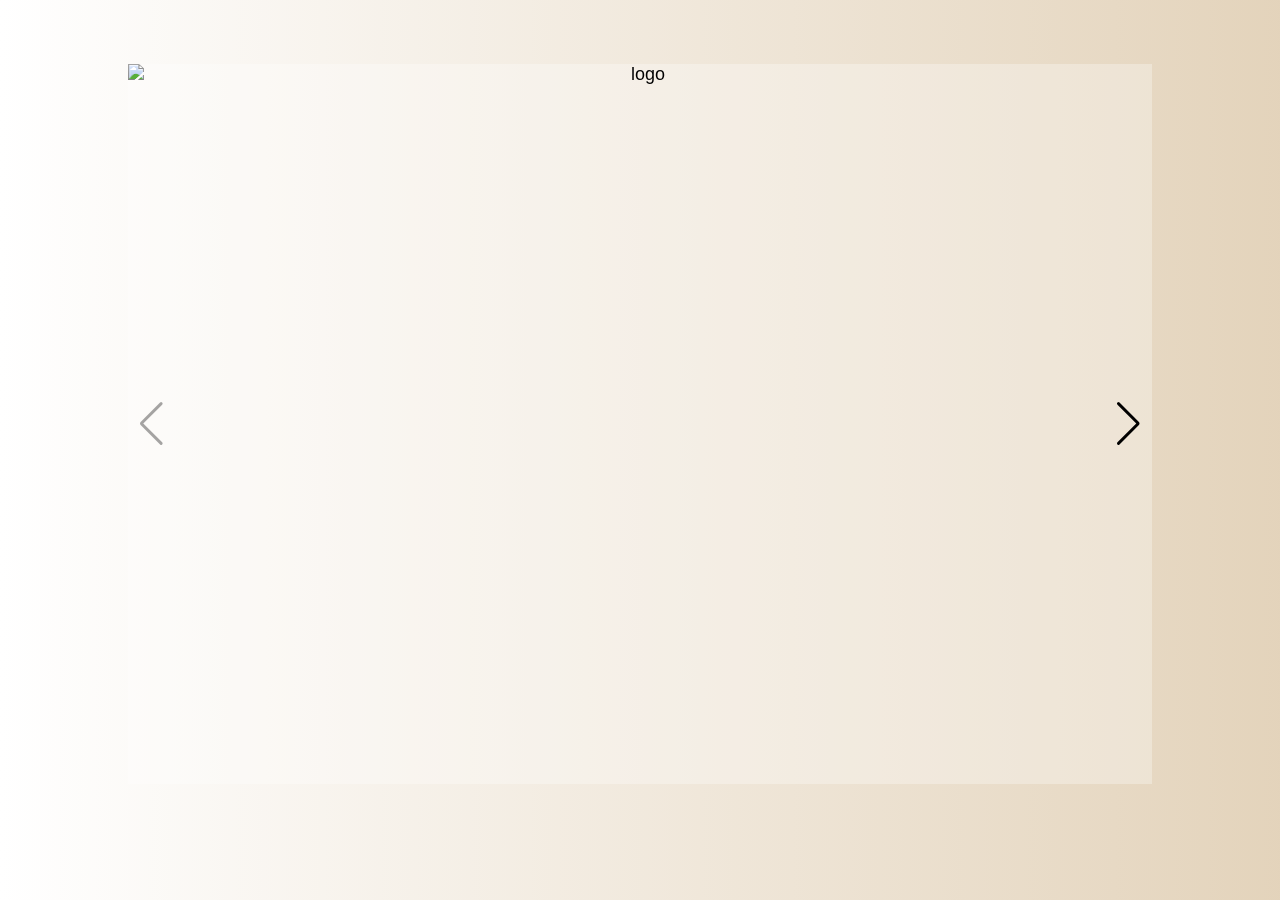
==== slider.html @ 967b3953 "add slider with swiper js" ====
<!DOCTYPE html>
<html lang="en">
<head>
    <meta charset="UTF-8">
    <title>My Pics</title>
    <link
            rel="stylesheet"
            href="https://unpkg.com/swiper/swiper-bundle.min.css"
    />
    <link rel="stylesheet" href="slider.css">
    <script src="https://unpkg.com/swiper/swiper-bundle.min.js"></script>
</head>
<body>
<div class="swiper mySwiper">
    <div class="swiper-wrapper">
        <div class="swiper-slide"><img src="vsLogo.png" alt="logo"></div>
        <div class="swiper-slide">Slide 2</div>
        <div class="swiper-slide">Slide 3</div>
        <div class="swiper-slide">Slide 4</div>
        <div class="swiper-slide">Slide 5</div>
        <div class="swiper-slide">Slide 6</div>
        <div class="swiper-slide">Slide 7</div>
        <div class="swiper-slide">Slide 8</div>
        <div class="swiper-slide">Slide 9</div>
    </div>

    <div class="swiper-button-next" style="color: black"></div>
    <div class="swiper-button-prev" style="color: black"></div>
</div>


<!-- Initialize Swiper -->
<script>
    let swiper = new Swiper(".mySwiper", {
        cssMode: true,
        keyboard:{
            enabled: true
        },
        navigation: {
            nextEl: ".swiper-button-next",
            prevEl: ".swiper-button-prev",
        },
        autoplay: {
            delay: 2500,
            disableOnInteraction: false,
        },

    });
</script>

</body>
</html>
---- slider.css ----
html,
body {
    position: relative;
    height:100vh;
    overflow: hidden;
}

body {
    background: linear-gradient( to right,rgba(255,255,255,0.8), rgba(200, 168, 120, 0.5));
    font-family: Helvetica Neue, Helvetica, Arial, sans-serif;
    font-size: 14px;
    color: #000;
    margin: 0;
    padding: 0;

}

.swiper {
    width: 100%;
    width: 80%;
    height: 80%;
    margin-top: 5%;
}

.swiper-slide {
    text-align: center;
    font-size: 18px;
    background: rgba(255, 255, 255, 0.3);

    /* Center slide text vertically */
    display: -webkit-box;
    display: -ms-flexbox;
    display: -webkit-flex;
    display: flex;
    -webkit-box-pack: center;
    -ms-flex-pack: center;
    -webkit-justify-content: center;
    justify-content: center;
    -webkit-box-align: center;
    -ms-flex-align: center;
    -webkit-align-items: center;
    align-items: center;


}

.swiper-slide img {
    display: block;
    width: 100%;
    height: 100%;
    object-fit: contain;
}
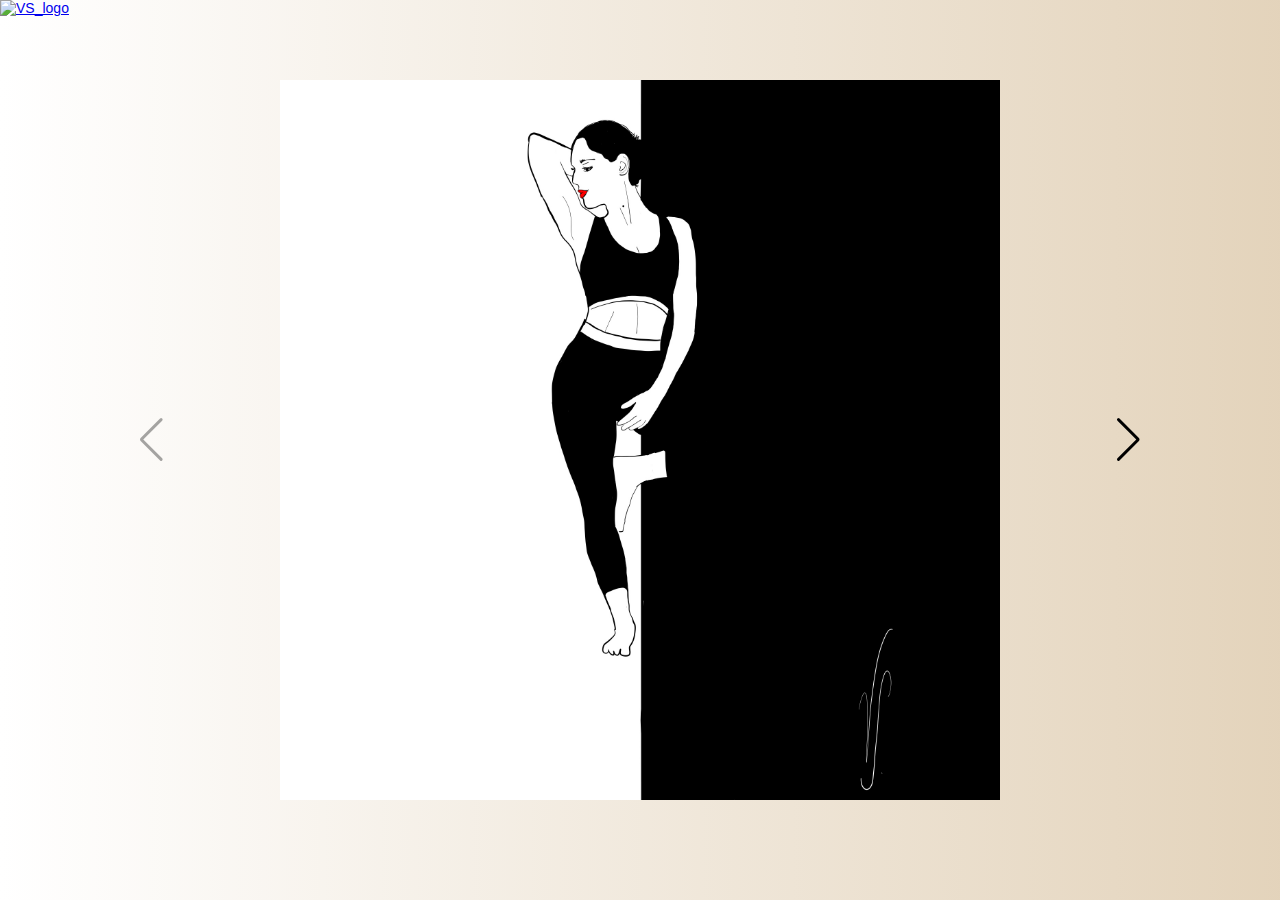
==== commit 1bc1641c: "Merge pull request #2 from Verenasworld/imgslider" ====
--- a/slider.html
+++ b/slider.html
@@ -11,17 +11,19 @@
     <script src="https://unpkg.com/swiper/swiper-bundle.min.js"></script>
 </head>
 <body>
+<header>
+    <a href="index.html"><img alt="VS_logo" class="logo" src="vsLogo.png" style="max-height: 80px"/></a>
+</header>
 <div class="swiper mySwiper">
     <div class="swiper-wrapper">
-        <div class="swiper-slide"><img src="vsLogo.png" alt="logo"></div>
-        <div class="swiper-slide">Slide 2</div>
-        <div class="swiper-slide">Slide 3</div>
-        <div class="swiper-slide">Slide 4</div>
-        <div class="swiper-slide">Slide 5</div>
-        <div class="swiper-slide">Slide 6</div>
-        <div class="swiper-slide">Slide 7</div>
-        <div class="swiper-slide">Slide 8</div>
-        <div class="swiper-slide">Slide 9</div>
+        <div class="swiper-slide"><img src="img/IMG_0208.JPG" alt="Women drawing black and white"></div>
+        <div class="swiper-slide"><img src="img/flowervs.jpg" alt="drawing flowewrs"></div>
+        <div class="swiper-slide"><img src="img/IMG_0169.JPG" alt=""></div>
+        <div class="swiper-slide"><img src="img/IMG_0171.JPG" alt=""></div>
+        <div class="swiper-slide"><img src="img/IMG_0198.JPG" alt=""></div>
+        <div class="swiper-slide"><img src="img/IMG_0194.JPG" alt=""></div>
+        <div class="swiper-slide"><img src="img/IMG_0186.JPG" alt=""></div>
+        <div class="swiper-slide"><img src="img/Unbenannt%20-%2019.%20Oktober%202021%2020.41.01.png" alt=""></div>
     </div>
 
     <div class="swiper-button-next" style="color: black"></div>
@@ -41,7 +43,7 @@
             prevEl: ".swiper-button-prev",
         },
         autoplay: {
-            delay: 2500,
+            delay: 4000,
             disableOnInteraction: false,
         },
 
--- a/slider.css
+++ b/slider.css
@@ -25,7 +25,7 @@
 .swiper-slide {
     text-align: center;
     font-size: 18px;
-    background: rgba(255, 255, 255, 0.3);
+
 
     /* Center slide text vertically */
     display: -webkit-box;
@@ -49,4 +49,5 @@
     width: 100%;
     height: 100%;
     object-fit: contain;
-}+
+}
